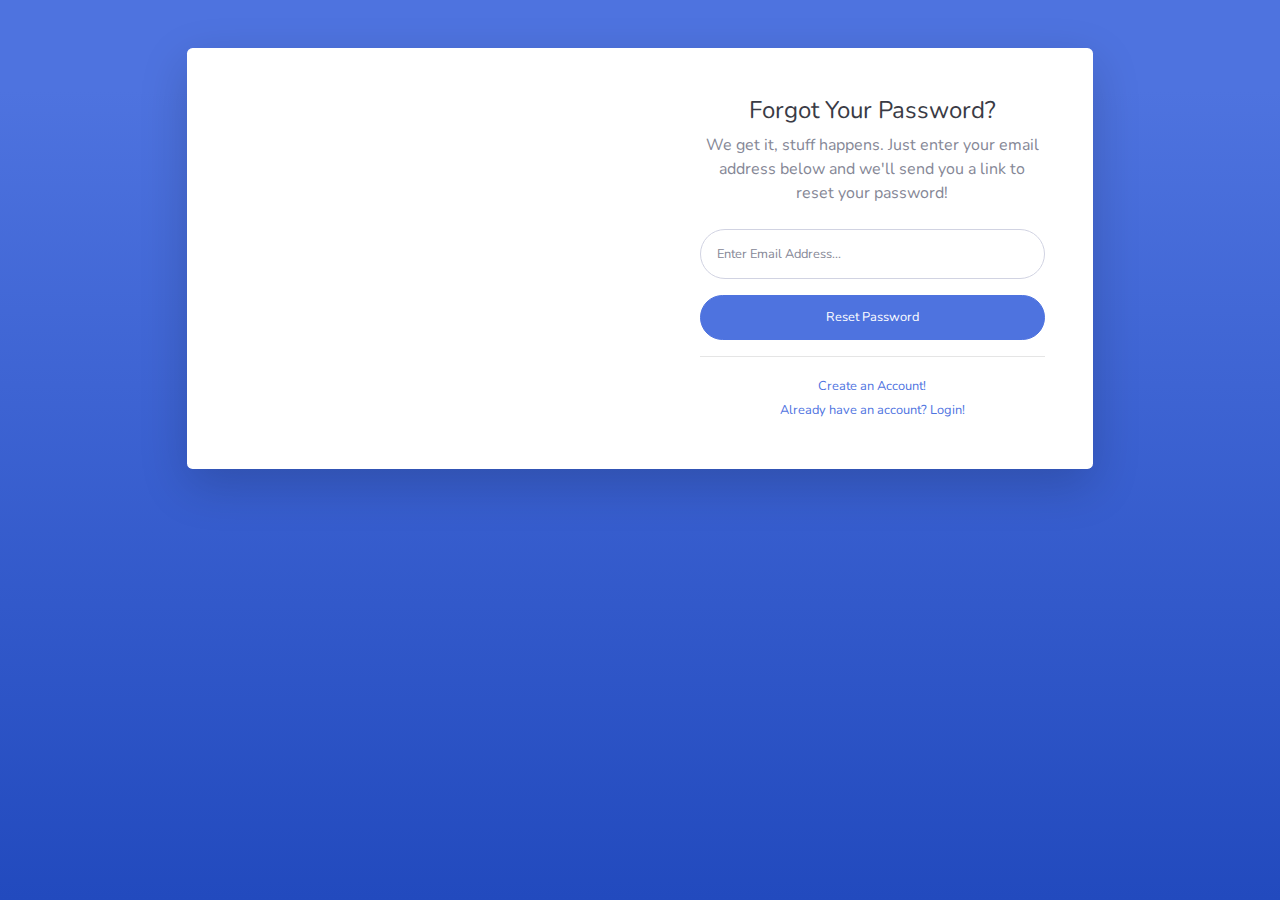
==== forgot-password.html @ 1ec20faa "mon premier commit" ====
<!DOCTYPE html>
<html lang="en">

<head>

    <meta charset="utf-8">
    <meta http-equiv="X-UA-Compatible" content="IE=edge">
    <meta name="viewport" content="width=device-width, initial-scale=1, shrink-to-fit=no">
    <meta name="description" content="">
    <meta name="author" content="">

    <title>SB Admin 2 - Forgot Password</title>

    <!-- Custom fonts for this template-->
    <link href="vendor/fontawesome-free/css/all.min.css" rel="stylesheet" type="text/css">
    <link
        href="https://fonts.googleapis.com/css?family=Nunito:200,200i,300,300i,400,400i,600,600i,700,700i,800,800i,900,900i"
        rel="stylesheet">

    <!-- Custom styles for this template-->
    <link href="css/sb-admin-2.min.css" rel="stylesheet">

</head>

<body class="bg-gradient-primary">

    <div class="container">

        <!-- Outer Row -->
        <div class="row justify-content-center">

            <div class="col-xl-10 col-lg-12 col-md-9">

                <div class="card o-hidden border-0 shadow-lg my-5">
                    <div class="card-body p-0">
                        <!-- Nested Row within Card Body -->
                        <div class="row">
                            <div class="col-lg-6 d-none d-lg-block bg-password-image"></div>
                            <div class="col-lg-6">
                                <div class="p-5">
                                    <div class="text-center">
                                        <h1 class="h4 text-gray-900 mb-2">Forgot Your Password?</h1>
                                        <p class="mb-4">We get it, stuff happens. Just enter your email address below
                                            and we'll send you a link to reset your password!</p>
                                    </div>
                                    <form class="user">
                                        <div class="form-group">
                                            <input type="email" class="form-control form-control-user"
                                                id="exampleInputEmail" aria-describedby="emailHelp"
                                                placeholder="Enter Email Address...">
                                        </div>
                                        <a href="login.html" class="btn btn-primary btn-user btn-block">
                                            Reset Password
                                        </a>
                                    </form>
                                    <hr>
                                    <div class="text-center">
                                        <a class="small" href="register.html">Create an Account!</a>
                                    </div>
                                    <div class="text-center">
                                        <a class="small" href="login.html">Already have an account? Login!</a>
                                    </div>
                                </div>
                            </div>
                        </div>
                    </div>
                </div>

            </div>

        </div>

    </div>

    <!-- Bootstrap core JavaScript-->
    <script src="vendor/jquery/jquery.min.js"></script>
    <script src="vendor/bootstrap/js/bootstrap.bundle.min.js"></script>

    <!-- Core plugin JavaScript-->
    <script src="vendor/jquery-easing/jquery.easing.min.js"></script>

    <!-- Custom scripts for all pages-->
    <script src="js/sb-admin-2.min.js"></script>

</body>

</html>
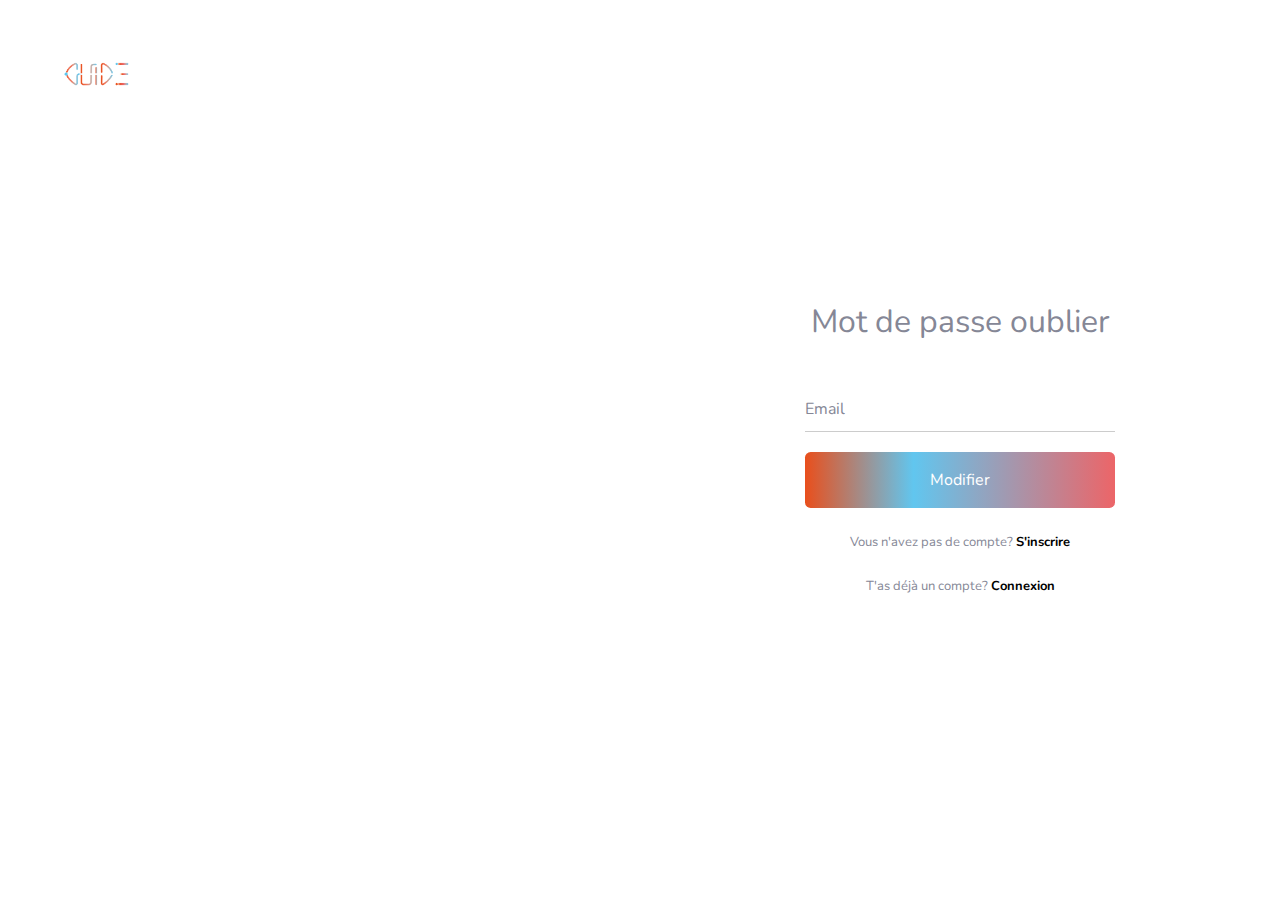
==== commit dc2d764c: "'modificationloginetsidebar'" ====
--- a/forgot-password.html
+++ b/forgot-password.html
@@ -19,58 +19,52 @@
 
     <!-- Custom styles for this template-->
     <link href="css/sb-admin-2.min.css" rel="stylesheet">
+    <link href="css/sb-admin-2.css" rel="stylesheet">
 
 </head>
 
-<body class="bg-gradient-primary">
+<body class="">
+    <div class="row">
+        <div class="col-md-6 side-image">
+            <!-------Image-------->
+            <img src="img/guides.png" alt="">
+            <div class="text">
+                <p>Join the community of developers <i>- ludiflex</i></p>
+            </div>
+        </div>
+        <div class="col-md-6 right">
+             <div class="input-box">
+                <header>
+                    <h2>Mot de passe oublier</h2>
+                    </header>
+                <div class="input-field">
+                    <input type="text" class="input" id="email" required autocomplete="off">
+                    <label for="email">Email</label>
+                </div>
+                <!-- <div class="input-field">
+                    <input type="password" class="input" id="password" required>
+                    <label for="password">Mot de passe</label>
+                </div> -->
+                
+                <div class="input-field">
+                    <a href="dashboard.html" class="btn btn-primary btn-user btn-block p-3 submit">
+                        Modifier
+                    </a>
+                    
+                </div>
+                <div class="signin">
+                    <span>Vous n'avez pas de compte? <a href="register.html">S'inscrire</a></span>
+                </div>
+                <div class="signin">
+                    <span>T'as déjà un compte? <a href="index.html">Connexion</a></span>
+                </div>
+             </div>
+        <!-- </div> -->
+    <!-- </div> -->
+</div>
 
-    <div class="container">
 
-        <!-- Outer Row -->
-        <div class="row justify-content-center">
-
-            <div class="col-xl-10 col-lg-12 col-md-9">
-
-                <div class="card o-hidden border-0 shadow-lg my-5">
-                    <div class="card-body p-0">
-                        <!-- Nested Row within Card Body -->
-                        <div class="row">
-                            <div class="col-lg-6 d-none d-lg-block bg-password-image"></div>
-                            <div class="col-lg-6">
-                                <div class="p-5">
-                                    <div class="text-center">
-                                        <h1 class="h4 text-gray-900 mb-2">Forgot Your Password?</h1>
-                                        <p class="mb-4">We get it, stuff happens. Just enter your email address below
-                                            and we'll send you a link to reset your password!</p>
-                                    </div>
-                                    <form class="user">
-                                        <div class="form-group">
-                                            <input type="email" class="form-control form-control-user"
-                                                id="exampleInputEmail" aria-describedby="emailHelp"
-                                                placeholder="Enter Email Address...">
-                                        </div>
-                                        <a href="login.html" class="btn btn-primary btn-user btn-block">
-                                            Reset Password
-                                        </a>
-                                    </form>
-                                    <hr>
-                                    <div class="text-center">
-                                        <a class="small" href="register.html">Create an Account!</a>
-                                    </div>
-                                    <div class="text-center">
-                                        <a class="small" href="login.html">Already have an account? Login!</a>
-                                    </div>
-                                </div>
-                            </div>
-                        </div>
-                    </div>
-                </div>
-
-            </div>
-
-        </div>
-
-    </div>
+     
 
     <!-- Bootstrap core JavaScript-->
     <script src="vendor/jquery/jquery.min.js"></script>
